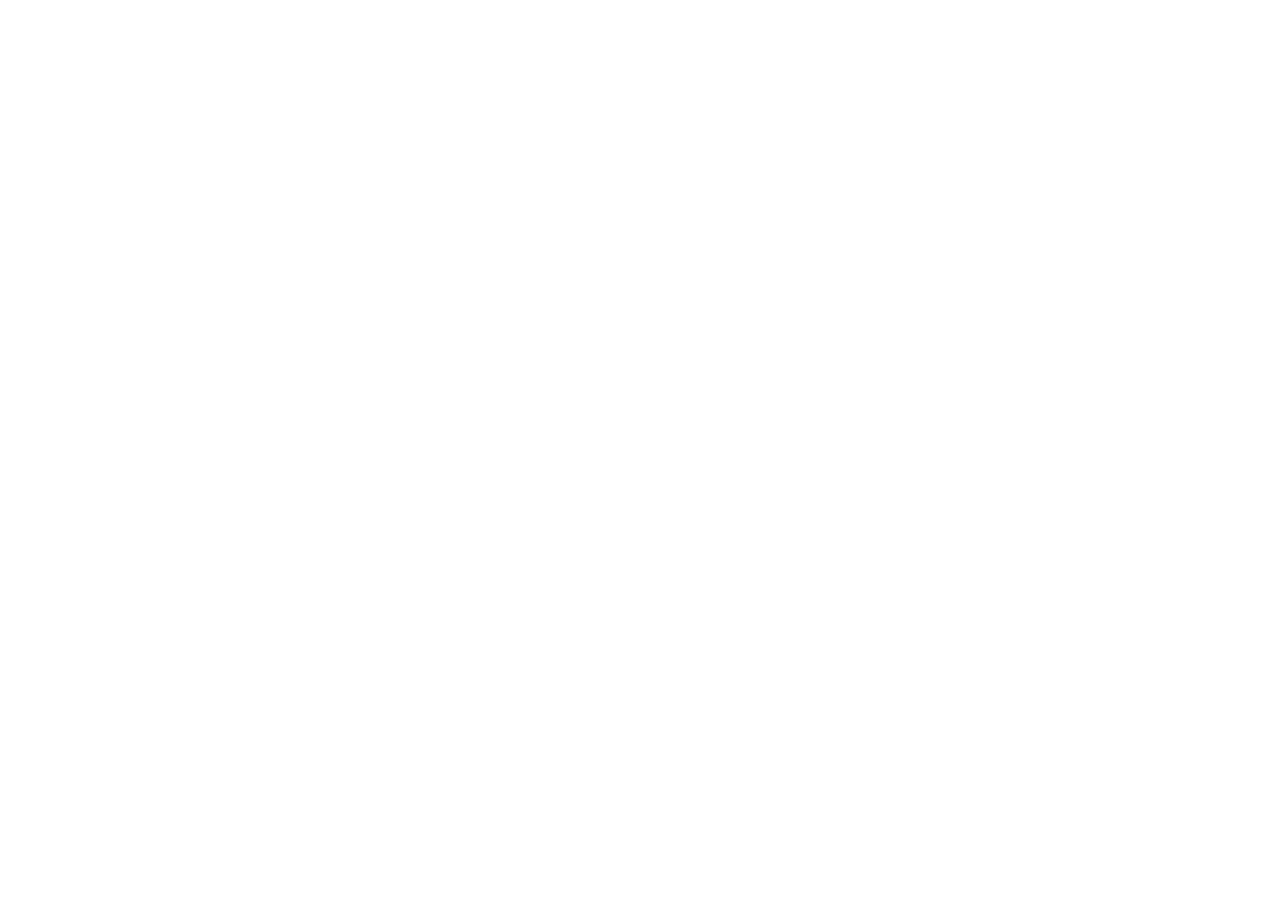
==== mareas.html @ c0cabc41 "Creada la logica para trabajar con la BD y definir horarios transitables." ====
<!DOCTYPE html>
<html>
<head>
	<meta charset="utf-8">
	<meta name="viewport" content="width=device-width, initial-scale=1, user-scalable=no">
	<meta name="authors" content="Ailen Leite, Emilio Arias">
	<meta name="keywords" content="Estepa Viva, Aves Playeras Migratorias, Playas Fueguinas, Campaña, Conservar, Habitat">
	<meta name="description" content="Compartamos la Playa Fueguina es una campaña impulsada por varias organizaciones que buscan conservar las aves playeras migratorias y sus hábitats.">
	<meta http-equiv="ScreenOrientation" content="autoRotate:disabled">
	<meta http-equiv="Content-Language" content="es"/>
	<meta name="Distribution" content="global"/>
	<meta name="Robots" content="all"/>
	<title>Mareas</title>
</head>
<body>
	<script type="text/javascript" src="js/database.js"></script>
	<script type="text/javascript" src="js/mareas.js"></script>
</body>
</html>
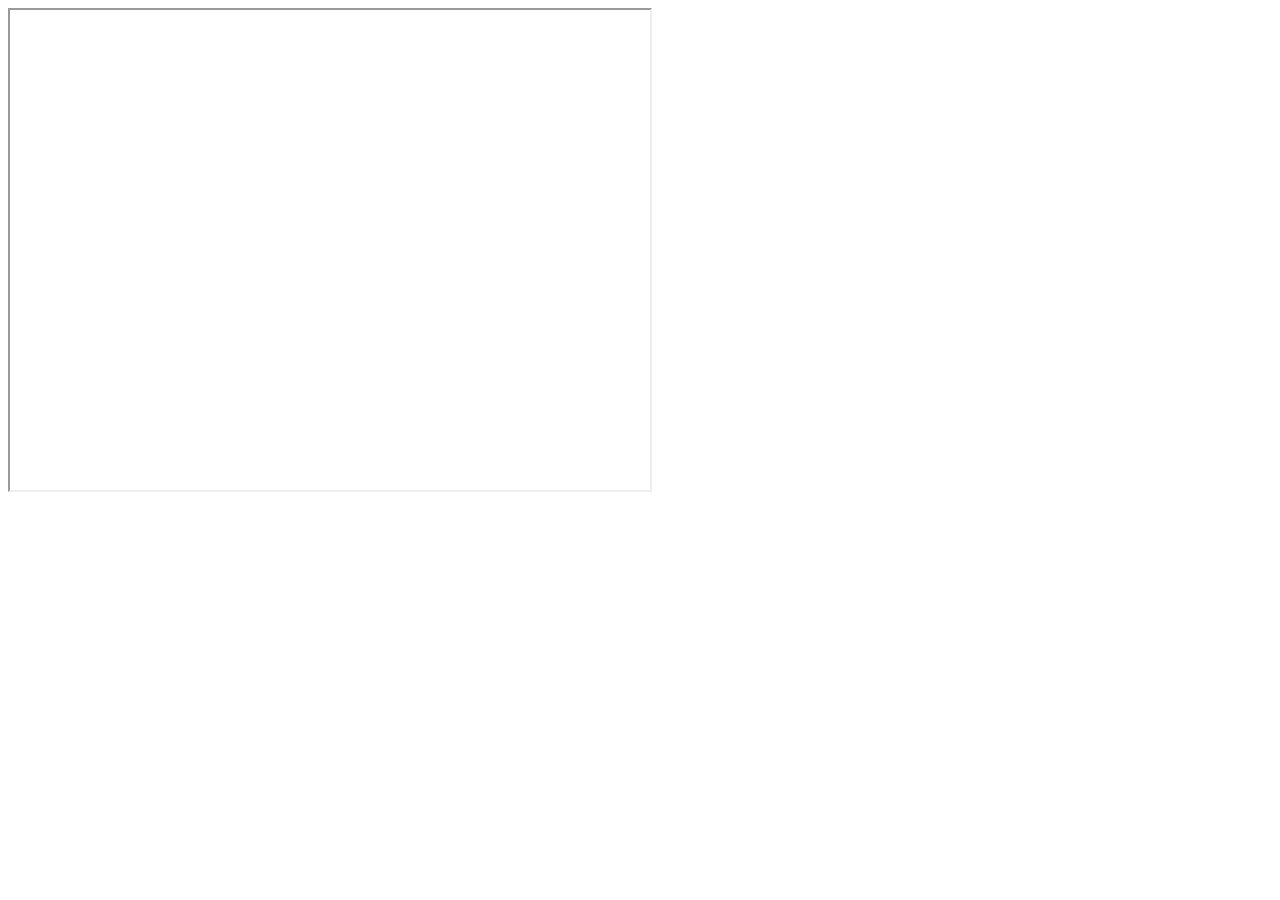
==== commit 6812dd27: "test de mapas" ====
--- a/mareas.html
+++ b/mareas.html
@@ -13,6 +13,7 @@
 	<title>Mareas</title>
 </head>
 <body>
+	<iframe src="https://www.google.com/maps/d/u/0/embed?mid=1AW-sz4dfRQPeRaLH2Mym4lPjw-doJ5qm&ehbc=2E312F" width="640" height="480"></iframe>
 	<script type="text/javascript" src="js/database.js"></script>
 	<script type="text/javascript" src="js/mareas.js"></script>
 </body>
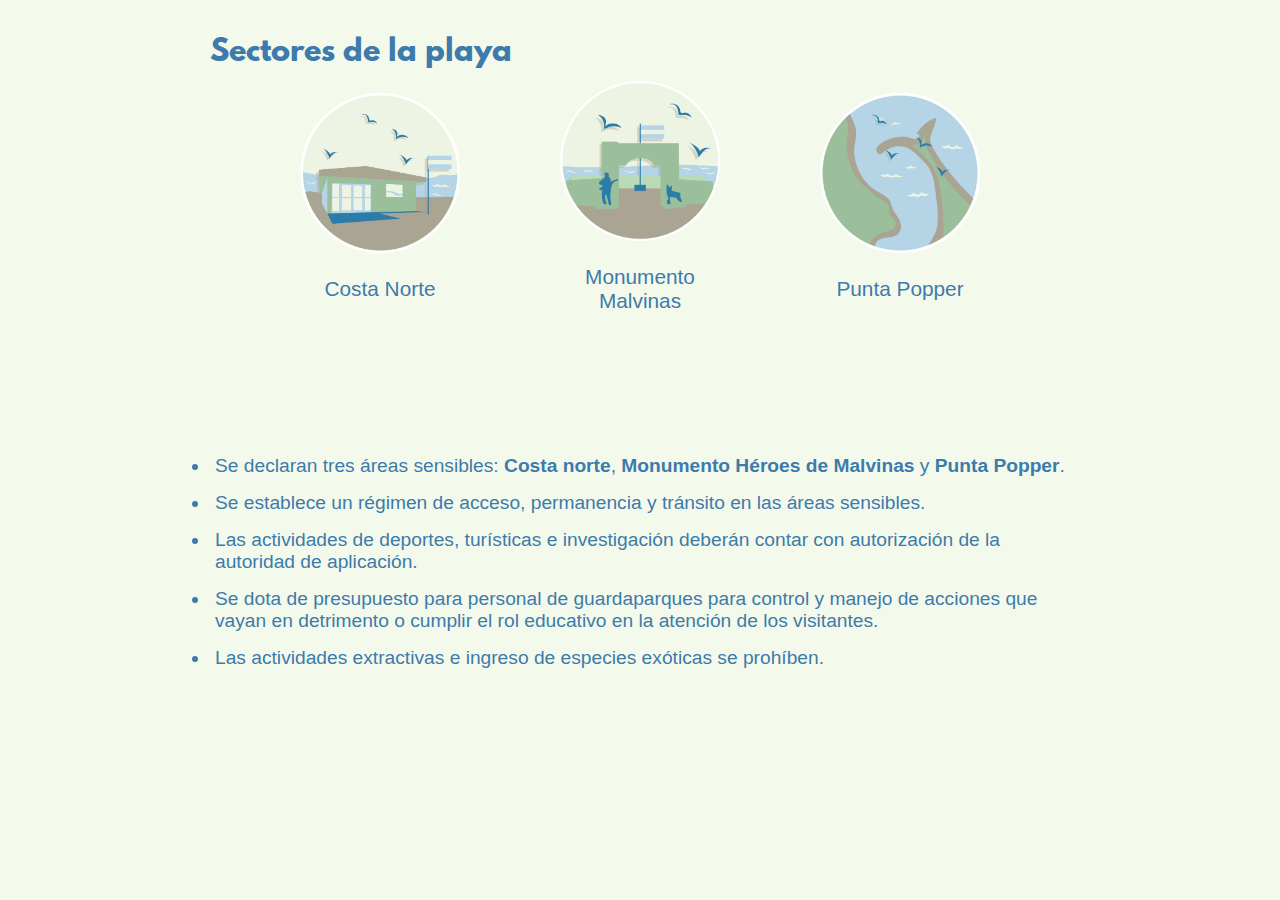
==== commit dd8e11b9: "creado estilo de tabla mareas y finalizacion de logica" ====
--- a/mareas.html
+++ b/mareas.html
@@ -1,4 +1,4 @@
-	<!DOCTYPE html>
+<!DOCTYPE html>
 <html>
 <head>
 	<meta charset="utf-8">
@@ -11,9 +11,60 @@
 	<meta name="Distribution" content="global"/>
 	<meta name="Robots" content="all"/>
 	<title>Mareas</title>
+	<link rel="stylesheet" type="text/css" href="css/estilo-min.css">
+	<link rel="stylesheet" type="text/css" href="css/animate.min.css">
 </head>
 <body>
-	<iframe src="https://www.google.com/maps/d/u/0/embed?mid=1AW-sz4dfRQPeRaLH2Mym4lPjw-doJ5qm&ehbc=2E312F" width="640" height="480"></iframe>
+	<section>
+		<article class="intro animate__animated animate__backInRight mostrar">
+			<div class="info">
+				<h2 class="centrado">Sectores de la playa</h2>
+				<div class="botones">
+					<div class="boton" onclick="iniciar('norte')">
+						<div class="imagen">
+							<img src="img/botones/norte.png">
+						</div>
+						<p>Costa Norte</p>
+					</div>
+					<div class="boton" onclick="iniciar('malvinas')">
+						<div class="imagen">
+							<img src="img/botones/malvinas.png">
+						</div>
+						<p>Monumento Malvinas</p>
+					</div>
+					<div class="boton" onclick="iniciar('popper')">
+						<div class="imagen">
+							<img src="img/botones/popper.png">
+						</div>
+						<p>Punta Popper</p>
+					</div>
+				</div>
+			</div>
+			<div class="texto">
+				<ul>
+					<li>Se declaran tres áreas sensibles: <b>Costa norte</b>, <b>Monumento Héroes de Malvinas</b> y <b>Punta Popper</b>.</li>
+					<li>Se establece un régimen de acceso, permanencia y tránsito en las áreas sensibles.</li>
+					<li>Las actividades de deportes, turísticas e investigación deberán contar con autorización de la autoridad de aplicación.</li>
+					<li>Se dota de presupuesto para personal de guardaparques para control y manejo de acciones que vayan en detrimento o cumplir el rol educativo en la atención de los visitantes.</li>
+					<li>Las actividades extractivas e ingreso de especies exóticas se prohíben.</li> 
+				</ul>
+			</div>
+		</article>
+		<article class="slide">
+			<div class="mapa">
+				<iframe id="mapa" src=""></iframe>
+			</div>
+			<div class="info">
+				<h2 id="sitio"></h2>
+				<h3 id="fecha"></h3>
+				<ul id="listado">
+				</ul>
+				<div class="boton" onclick="cambiar(0)">
+					<p>volver</p>
+				</div>
+			</div>
+		</article>
+	</section>
 	<script type="text/javascript" src="js/database.js"></script>
 	<script type="text/javascript" src="js/mareas.js"></script>
 </body>
--- a/css/estilo-min.css
+++ b/css/estilo-min.css
@@ -0,0 +1,317 @@
+*
+	{
+		margin: 0;
+		padding: 0;
+	}
+
+@font-face 
+	{
+  		font-family: LeagueSpartanBold;
+  		src: url(../fonts/LeagueSpartan-Bold.otf);
+	}
+
+body
+	{
+		width: 100%;
+		height: 100vh;
+		display: flex;
+		justify-content: center;
+		background-color:rgba(233, 245, 216, 0.5);
+	}
+
+section
+	{
+		max-width: 600px;
+		width: 100%;
+	}
+
+article
+	{
+		width: 100%;
+		min-width: 300px;
+		height: 100%;
+		color: rgba(61, 123, 172, 1);
+		display: none;
+	}
+
+article.mostrar
+	{
+		display: grid;
+		grid-template-columns: 1fr;
+		grid-template-rows: 1fr 1fr;
+	}
+
+p
+	{
+		font-family: "Helvetica", sans-serif;
+		font-size: 1em;
+	}
+
+a.boton
+	{
+
+		color: rgba(61, 123, 172, 0.7);
+		width: 100%;
+		border:2px solid rgba(171, 212, 229, 1);
+		border-radius: 8px;
+		max-width: 150px;
+		margin: 30px 20px 20px 20px;
+		padding: 10px;
+		display: flex;
+		justify-content: center;
+		align-items: center;
+		align-self: center;
+		text-decoration: none;
+		box-shadow: 0 5px 2px 0px rgba(171, 212, 229, 0.3);
+		transition: all 0.5s;
+		z-index: 5;
+		font-family: LeagueSpartanBold;
+	}
+
+a.boton:hover
+	{
+		transform: translateY(10px);
+		box-shadow: 0 0 5px 0 rgba(171, 212, 229, 0.3);
+		transition: all 0.5s;
+	}
+
+div.botones
+	{
+		width: 100%;
+		display: flex;
+		flex-direction: column;
+		align-items: center;
+	}
+
+div.boton
+	{
+		padding: 10px;
+		max-width: 80px;
+		transition: all 0.5s;
+	}
+
+div.boton:hover
+	{
+		transform: scale(0.9);
+		transition: all 0.5s;
+	}
+
+div.imagen > img
+	{
+		width: 100%;
+	}
+
+div.boton > p
+	{
+		text-align: center;
+		margin-top: 5px;
+	}
+
+iframe
+	{
+		width: 100%;
+		height: 100%;
+		border-radius: 0px;
+		max-height: 300px;
+		border: none;
+		margin: 0;
+		display: flex;
+		align-self: center;
+	}
+
+div.info
+	{
+		display: flex;
+		flex-direction: column;
+		justify-content: start;
+		padding: 10px 20px;
+	}
+
+div.info > div.boton
+	{
+		background-color: rgba(61, 123, 172, 1);
+		border-radius: 10px;
+		max-width: 100%;
+	}
+
+div.info > div.boton > p
+	{
+		margin: 5px;
+		color: white;
+		font-size: 1.3em;
+	}
+
+div.mapa
+	{
+		padding:0;
+	}
+
+div.texto
+	{
+		padding: 10px 20px;
+	}
+
+h2, h3
+	{
+		font-family: LeagueSpartanBold;
+		margin: 0 0 15px 0;
+		font-size: 1.5em;
+	}
+
+h3
+	{
+		font-size: 1.1em;	
+	}
+
+article.intro > div.texto > ul
+	{
+		margin: 0 0 0 20px;	
+	}
+
+article.intro > div.texto > ul > li
+	{
+		padding: 5px;
+		margin-bottom: 5px;
+	}
+
+article.slide > div.info > ul > li
+	{
+		padding: 10px;
+		margin-bottom: 10px;
+		list-style: none;
+	}
+
+article.slide > div.info > ul
+	{
+		margin: 5px 0;
+	}
+
+li
+	{
+		font-family: "Helvetica", sans-serif;
+		font-size: 0.9em;
+	}
+
+li.select
+	{
+		border-radius: 8px;
+		color: white;
+	}
+
+.bien
+	{
+		background-color: green;
+		color: white;
+	}
+
+.mal
+	{
+		background-color: red;
+		color: white;
+	}
+
+.cercano
+	{
+		background-color: white;
+		border-radius: 10px;
+		color: rgba(61, 123, 172, 1);
+	}
+
+@media screen and (min-width: 900px)
+	{
+		section
+			{
+				max-width: 900px;		
+			}
+
+		article.slide.mostrar
+			{
+				display: grid;
+				grid-template-columns: 1fr 1fr;
+				grid-template-rows: 1fr;
+			}
+
+		div.info, div.mapa
+			{
+				padding: 20px;
+			}
+
+		div.info
+			{
+				flex-wrap: wrap;
+			}
+
+		div.botones
+			{
+				flex-direction: row;
+				justify-content: space-evenly;
+			}
+
+		div.boton
+			{
+				max-width: 160px;
+				min-width: 140px;
+				width: 100%;
+			}
+
+		div.boton > p
+			{
+				font-size: 1.3em;
+				margin-top: 20px;
+			}
+
+		div.info > div.boton > p
+			{
+				margin: 10px;
+				color: white;
+				font-size: 1.5em;
+			}
+
+		div.texto
+			{
+				display: block;
+				padding: 0px;
+			}
+
+		div.texto > p 
+			{
+				font-size: 1.3em;
+			}
+
+		iframe
+			{
+				max-height: 580px;
+				max-width: 600px;
+				border-radius: 20px;
+			}		
+
+		h2, h3
+			{
+				margin: 15px 0 0 0;
+			}
+
+		h2
+			{
+				font-size: 1.8em;
+			}
+
+		h3
+			{
+				font-size: 1.2em;
+			}
+
+		ul
+			{
+				margin: 20px 0;
+			}
+
+		li
+			{
+				font-size: 1.2em;
+			}
+
+		article.slide > div.info > ul > li
+			{
+				font-size: 1.8em;
+			}
+	}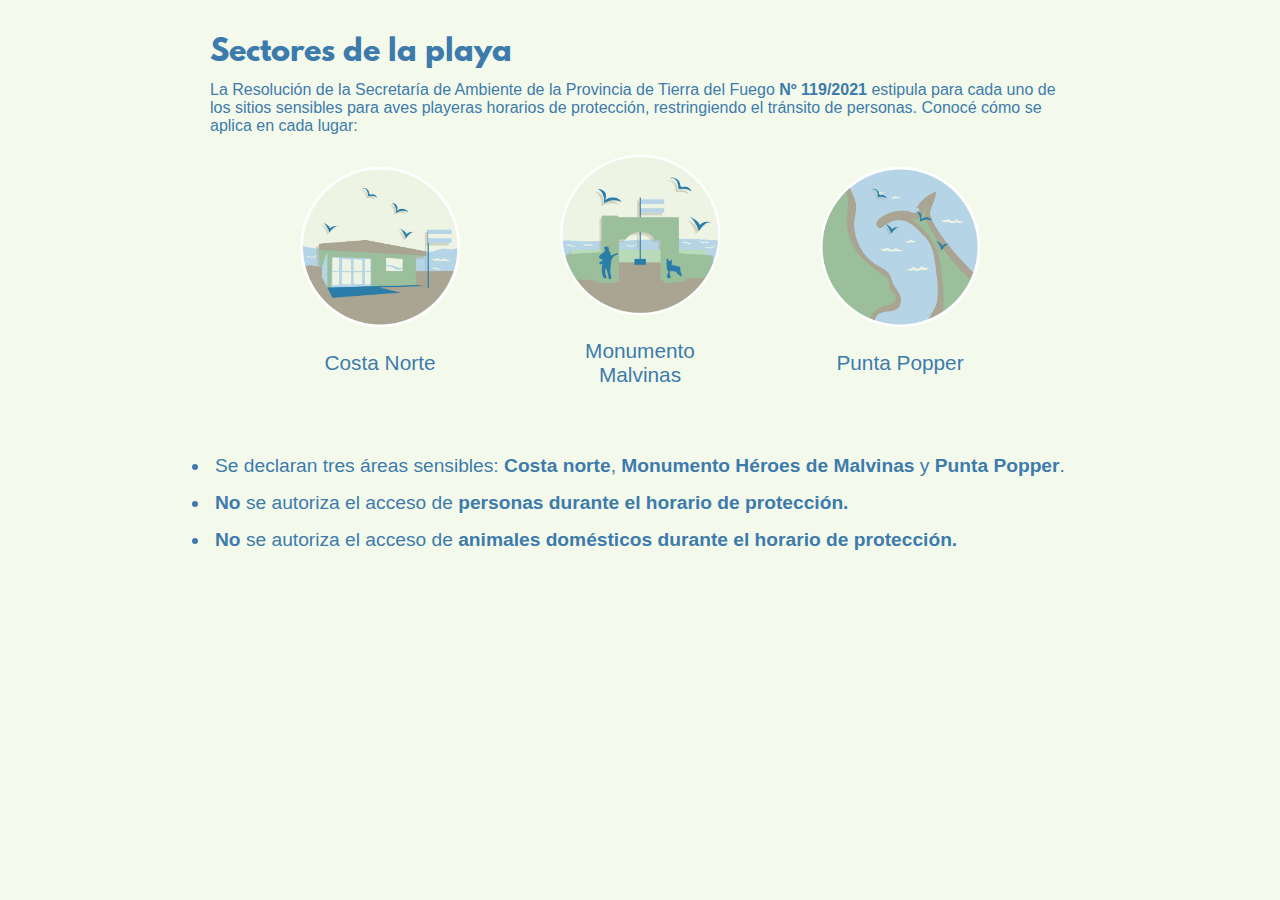
==== commit 31c9943b: "actualizada informacion de restricciones" ====
--- a/mareas.html
+++ b/mareas.html
@@ -19,6 +19,8 @@
 		<article class="intro animate__animated animate__backInRight mostrar">
 			<div class="info">
 				<h2 class="centrado">Sectores de la playa</h2>
+				<p>La Resolución de la Secretaría de Ambiente de la Provincia de Tierra del Fuego <b>Nº 119/2021</b> estipula para cada uno de los sitios sensibles para aves playeras horarios de protección, restringiendo el tránsito de personas.
+				Conocé cómo se aplica en cada lugar:</p>
 				<div class="botones">
 					<div class="boton" onclick="iniciar('norte')">
 						<div class="imagen">
@@ -41,12 +43,11 @@
 				</div>
 			</div>
 			<div class="texto">
+				<p></p>
 				<ul>
 					<li>Se declaran tres áreas sensibles: <b>Costa norte</b>, <b>Monumento Héroes de Malvinas</b> y <b>Punta Popper</b>.</li>
-					<li>Se establece un régimen de acceso, permanencia y tránsito en las áreas sensibles.</li>
-					<li>Las actividades de deportes, turísticas e investigación deberán contar con autorización de la autoridad de aplicación.</li>
-					<li>Se dota de presupuesto para personal de guardaparques para control y manejo de acciones que vayan en detrimento o cumplir el rol educativo en la atención de los visitantes.</li>
-					<li>Las actividades extractivas e ingreso de especies exóticas se prohíben.</li> 
+					<li><b>No</b> se autoriza el acceso de <b>personas</b> <b>durante el horario de protección.</b></li>
+					<li><b>No</b> se autoriza el acceso de <b>animales domésticos durante el horario de protección.</b></li>
 				</ul>
 			</div>
 		</article>
@@ -57,6 +58,10 @@
 			<div class="info">
 				<h2 id="sitio"></h2>
 				<h3 id="fecha"></h3>
+				<div class="restriccion">
+					<img src="img/icon/reloj-icon.png">
+					<p id="horario"></p>
+				</div>
 				<ul id="listado">
 				</ul>
 				<div class="boton" onclick="cambiar(0)">
--- a/css/estilo-min.css
+++ b/css/estilo-min.css
@@ -41,10 +41,20 @@
 		grid-template-rows: 1fr 1fr;
 	}
 
+article.slide.mostrar
+	{
+		grid-template-rows: 300px 1fr;	
+	}
+
 p
 	{
 		font-family: "Helvetica", sans-serif;
 		font-size: 1em;
+	}
+
+div.info > p
+	{
+		margin: 10px 0;
 	}
 
 a.boton
@@ -96,6 +106,30 @@
 		transition: all 0.5s;
 	}
 
+div.restriccion
+	{
+		padding: 10px 15px;
+		background-color: rgba(61, 123, 172, 0.7);
+		border-radius: 10px;
+		display: inline-flex;
+		align-items: center;
+		margin-top: 10px;
+	}
+
+div.restriccion > img
+	{
+		width: 40px;
+		height: 40px;
+		margin-right: 15px;
+	}
+
+div.restriccion > p
+	{
+		font-family: "Helvetica", sans-serif;
+		font-size: 0.9em;
+		color: white;
+	}
+
 div.imagen > img
 	{
 		width: 100%;
@@ -123,8 +157,8 @@
 	{
 		display: flex;
 		flex-direction: column;
-		justify-content: start;
-		padding: 10px 20px;
+		align-items: stretch;
+		padding: 20px;
 	}
 
 div.info > div.boton
@@ -312,6 +346,6 @@
 
 		article.slide > div.info > ul > li
 			{
-				font-size: 1.8em;
+				font-size: 1.3em;
 			}
 	}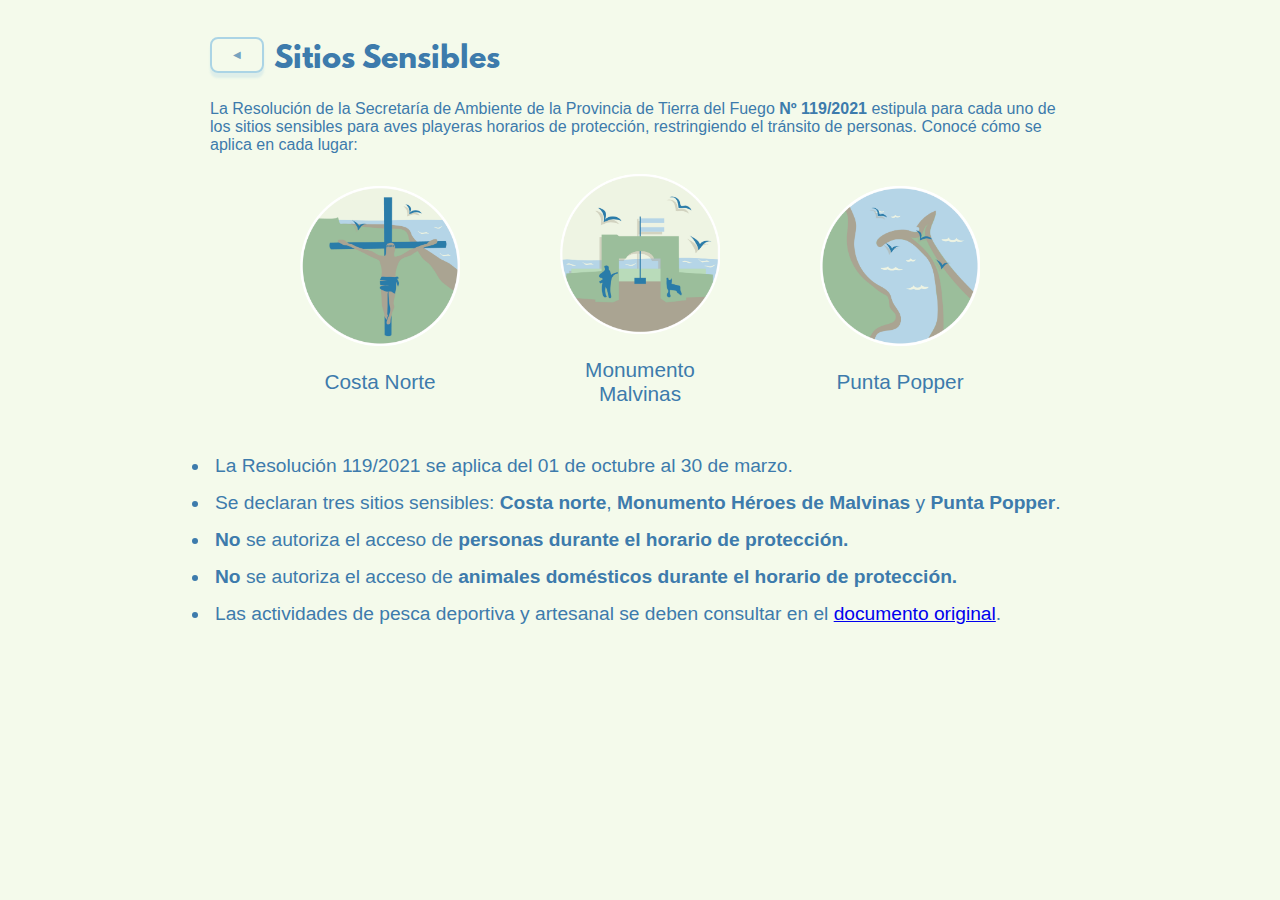
==== commit 719415e6: "realizados ultimas correcciones" ====
--- a/mareas.html
+++ b/mareas.html
@@ -18,7 +18,10 @@
 	<section>
 		<article class="intro animate__animated animate__backInRight mostrar">
 			<div class="info">
-				<h2 class="centrado">Sectores de la playa</h2>
+				<div class="titulo">
+					<a href="index.html" class="boton volver">&#x25C0;</a>
+					<h2>Sitios Sensibles</h2>
+				</div>
 				<p>La Resolución de la Secretaría de Ambiente de la Provincia de Tierra del Fuego <b>Nº 119/2021</b> estipula para cada uno de los sitios sensibles para aves playeras horarios de protección, restringiendo el tránsito de personas.
 				Conocé cómo se aplica en cada lugar:</p>
 				<div class="botones">
@@ -45,9 +48,11 @@
 			<div class="texto">
 				<p></p>
 				<ul>
-					<li>Se declaran tres áreas sensibles: <b>Costa norte</b>, <b>Monumento Héroes de Malvinas</b> y <b>Punta Popper</b>.</li>
+					<li>La Resolución 119/2021 se aplica del 01 de octubre al 30 de marzo.</li>
+					<li>Se declaran tres sitios sensibles: <b>Costa norte</b>, <b>Monumento Héroes de Malvinas</b> y <b>Punta Popper</b>.</li>
 					<li><b>No</b> se autoriza el acceso de <b>personas</b> <b>durante el horario de protección.</b></li>
 					<li><b>No</b> se autoriza el acceso de <b>animales domésticos durante el horario de protección.</b></li>
+					<li>Las actividades de pesca deportiva y artesanal se deben consultar en el <a href="https://drive.google.com/file/d/14rgLIHV9Vw9igNlSGCZJs4OeW3KqwcRZ/view?usp=sharing">documento original</a>.</li>
 				</ul>
 			</div>
 		</article>
--- a/css/estilo-min.css
+++ b/css/estilo-min.css
@@ -85,6 +85,21 @@
 		transition: all 0.5s;
 	}
 
+a.volver
+	{
+		max-width: 30px;
+		margin: 5px 10px 5px 0;
+		padding: 5;
+		font-size: 0.6em;
+	}
+
+div.titulo
+	{
+		display: inline-flex;
+		align-items: center;
+		max-height: 70px;
+	}
+
 div.botones
 	{
 		width: 100%;
@@ -113,7 +128,7 @@
 		border-radius: 10px;
 		display: inline-flex;
 		align-items: center;
-		margin-top: 10px;
+		margin: 10px 0 10px 0;
 	}
 
 div.restriccion > img
@@ -188,7 +203,7 @@
 h2, h3
 	{
 		font-family: LeagueSpartanBold;
-		margin: 0 0 15px 0;
+		margin: 0 0 0 0;
 		font-size: 1.5em;
 	}
 
@@ -321,7 +336,7 @@
 
 		h2, h3
 			{
-				margin: 15px 0 0 0;
+				margin: 10px 0 0 0;
 			}
 
 		h2
